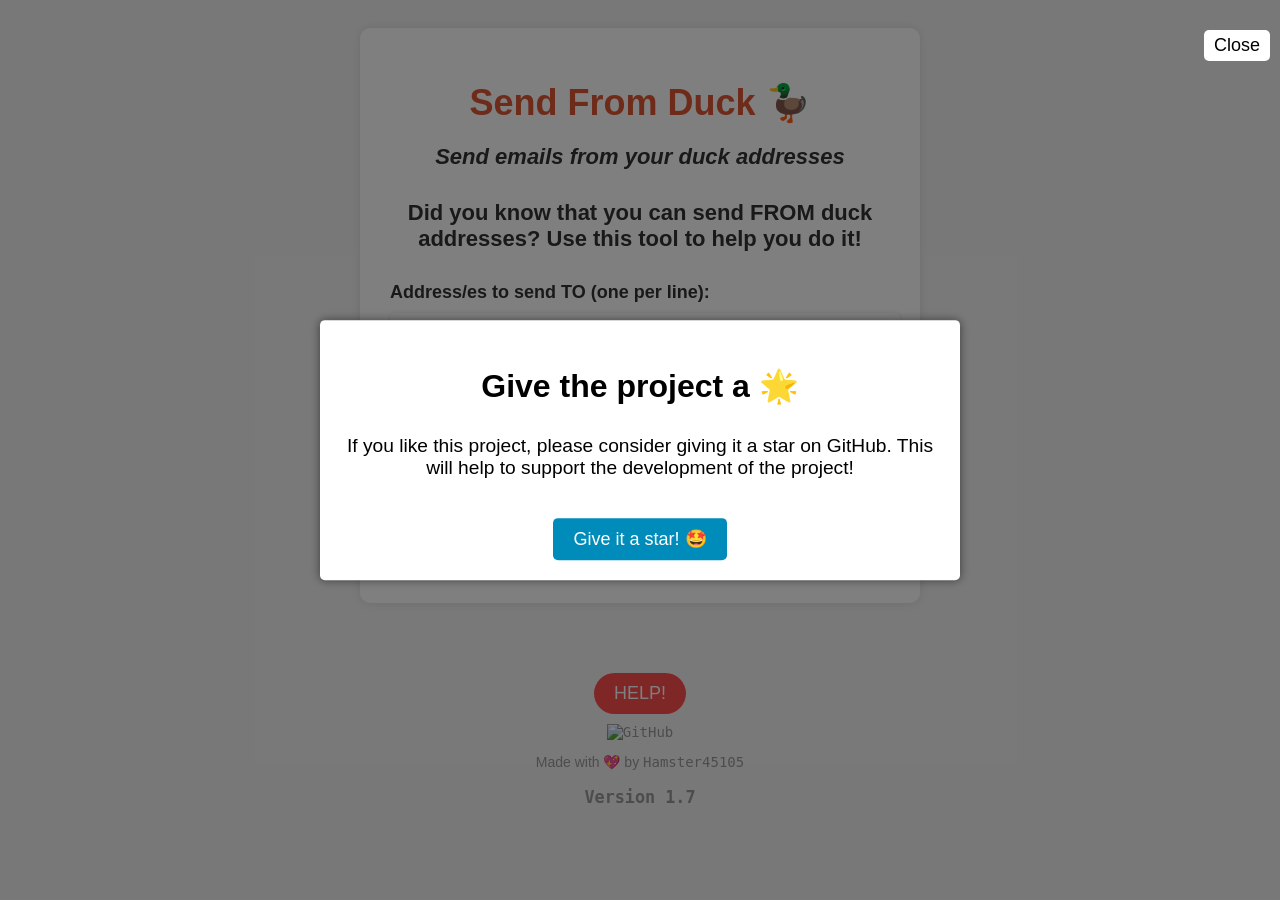
==== index.html @ b2c47b0f "Initial commit" ====
<!DOCTYPE html>
<html lang="en">
<html>
    <head>
        <title>Send From Duck | Send emails FROM your duck addresses</title>
        <link rel="icon" href="favicon.ico" type="image/x-icon">
        <meta name="viewport" content="width=device-width, initial-scale=1.0">
        <link rel="stylesheet" href="./styles/style.css">
        <link href="https://fonts.googleapis.com/css?family=Open+Sans" rel="stylesheet">
        <meta charset="UTF-8">
    </head>
    <body>
        <div class="container">
            <h1>Send From Duck 🦆</h1>
            <h2><i>Send emails from your duck addresses</i></h2>
            <h3>Did you know that you can send FROM duck addresses? Use this tool to help you do it!</h3>

            <div style="display: flex; flex-direction: column;">
                <label for="textbox1">Address/es to send TO (one per line):</label>
                <textarea id="textbox1" name="textbox1" placeholder="john@example.com" rows="1"></textarea>
                <label for="textbox2">Address to send FROM:</label>
                <div style="display: flex; flex-direction: row; align-items: center;">
                    <div style="display: flex; flex-direction: row; align-items: center; flex: 1; justify-content: flex-end;">
                        <input type="email" id="textbox2" name="textbox2" placeholder="samantha@duck.com" style="flex-grow: 1;">
                        <button onclick="openPopup()" style="margin-left: auto; margin-top: -35px; padding: 5px 5px; height: 30px; background-color: transparent;">
                            <img src="generate_icon.png" alt="Generate address" style="height: 175%; width: auto;">
                        </button>
                    </div>                    
                    
                    <div id="popup">
                        <div>
                            <h2>Generate Private Duck Address</h2>
                            <p>Enter your DuckDuckGo API key here. <a href='https://github.com/Hamster45105/SendFromDuck/wiki/Get-DDG-API-Key' target='_blank'>Click here to find out how to get it.</a></p>
                            <input type="password" id="popupInput">
                            <div>
                                <button id="generateButton" onclick="closePopup()">Generate</button>
                                <button onclick="document.getElementById('popup').style.display = 'none';">Cancel</button>
                            </div>
                        </div>
                    </div>

                    <div id="errorPopup">
                        <div>
                            <h2>Error</h2>
                            <p id="error-message">An error occurred</p>
                            <button onclick="closeErrorPopup()">Dismiss</button>
                        </div>
                    </div>

                    <div id="starPopup" class="star-popup">
                        <div class="star-popup-content">
                            <h2 class="star-popup-title">Give the project a 🌟</h2>
                            <p class="star-popup-text">If you like this project, please consider giving it a star on GitHub. This will help to support the development of the project!</p>
                            <button class="star-popup-button" onclick="window.open('https://github.com/Hamster45105/SendFromDuck', '_blank'); document.getElementById('starPopup').style.display = 'none';">Give it a star! 🤩</button>
                        </div>
                        <button class="star-popup-close" onclick="document.getElementById('starPopup').style.display = 'none';">Close</button>
                    </div>
                    </div>
                    <div id="loginLink" style="display: none;">
                        <label>Your special login URL:</label>
                        <input id="loginUrlDisplay" type="text" id="url" value="" readonly>
                        <div style="display: flex; align-items: center;">
                            <p style="color: #0074cc; text-decoration: underline; cursor: pointer; margin-right: 20px;">
                                <a href="https://github.com/Hamster45105/SendFromDuck/wiki/Functions#special-login-url" target='_blank'> Find out how this works</a>
                            </p>
                            <button id="copyLoginButton">Copy</button>
                        </div>
                    </div>
                    
                    <button onclick="combineText()">Create Address!</button>
                

            <div style="display: flex; flex-direction: column; align-items: center;" hidden>
                <p id="combinedText" style="font-size: 24px; font-weight: bold; margin-top: 20px; text-align: center;"></p>
            </div>
            <div style="display: flex; justify-content: center;">
                <button id="copyButton" onclick="copyToClipboard()" style="margin-top: 20px; background-color: #007bff; color: #fff; border: none; border-radius: 5px; padding: 10px 20px; cursor: pointer; text-align: center;" hidden>Copy to Clipboard</button>
                <button id="mailButton" onclick="sendEmail()" style="margin-top: 20px; margin-left: 10px; background-color: #007bff; color: #fff; border: none; border-radius: 5px; padding: 10px 20px; cursor: pointer; text-align: center;" hidden>Open in Mail</button>
            </div>
            <div id="importBanner" style="opacity: 0; transition: opacity 0.5s; position: fixed; bottom: 20px; right: 20px; background-color: #44c767; padding: 10px 20px; box-sizing: border-box; display: flex; justify-content: space-between; align-items: center; box-shadow: 0px 2px 15px rgba(0,0,0,0.1); border-radius: 15px;">
                <p style="margin: 0; font-size: 18px; color: #fff; font-weight: 500;">Your API key has been imported successfully!</p>
            </div>          
        </div>
        <script>
            let result;
            let errorTextbox;
            
            function combineText() {
                var textbox1Value = document.getElementById("textbox1").value;
                var textbox2Value = document.getElementById("textbox2").value;
                var emailRegex = /^[^\s@]+@[^\s@]+\.[^\s@]+$/;
                var duckEmailRegex = /^[^\s@]+@duck\.com$/;

                const textareaElement = document.getElementById("textbox1");
                var lines = textareaElement.value.split("\n");

                const nonEmptyLines = lines.filter(line => line.trim() !== "");
                const newValue = nonEmptyLines.join("\n");
                textareaElement.value = newValue;
                var lines = textareaElement.value.split("\n");


                var results = [];

                    for (let i = 0; i < lines.length; i++) {
                        if (!emailRegex.test(lines[i])) {
                            openErrorPopup(`"${lines[i]}" (on line ${i + 1}) is not a valid email address`);
                            errorTextbox = "textbox1";
                            return false;
                        }
                        var textbox1Parts = lines[i].split("@");
                        var combinedText = textbox1Parts[0] + "_at_" + textbox1Parts[1] + "_" + textbox2Value;
                        results.push(combinedText);
                    }

                    if (!duckEmailRegex.test(textbox2Value)) {
                        openErrorPopup("Please enter a valid duck address!");
                        errorTextbox = "textbox2";
                        return false;
                    }

                    result = results.join(",");
                
                
                copyButton.style.backgroundColor = "#007bff";
                copyButton.textContent = "Copy to Clipboard";

                if (lines.length === 1) {
                    document.getElementById("combinedText").innerHTML = result;
                } else {
                    var resultLines = result.split(",");
                    var resultNewText = resultLines.join("\n");
                    document.getElementById("combinedText").innerHTML = resultNewText;
                }

                if (!duckEmailRegex.test(textbox2Value)){
                    openErrorPopup("Please enter a valid duck address!");
                    return false;
                }
                var textbox1Parts = textbox1Value.split("@");
                var combinedText = textbox1Parts[0] + "_at_" + textbox1Parts[1] + "_" + textbox2Value;
                copyButton.style.backgroundColor = "#007bff";
                copyButton.textContent = "Copy to Clipboard";
                document.getElementById("combinedText").innerHTML = combinedText;
                document.getElementById("copyButton").removeAttribute("hidden");
                document.getElementById("mailButton").removeAttribute("hidden");
                document.getElementById("loginLink").style.display = "none";
            }

            function copyToClipboard() {
                const tempElement = document.createElement("textarea");
                tempElement.value = result;
                document.body.appendChild(tempElement);
                tempElement.select();
                document.execCommand("copy");
                document.body.removeChild(tempElement);
                copyButton.style.backgroundColor = "#6fc134";
                copyButton.textContent = "Copied!";
            }

            function sendEmail() {
                const mailtoLink = `mailto:${result}`;
                window.location.href = mailtoLink;
            }

            function openPopup() {
                document.getElementById("popupInput").value = localStorage.getItem("apiKey"); 
                document.getElementById("popup").style.display = "block";
                popupInput.focus();
            }

            function openErrorPopup(errorMessage) {
                document.getElementById("combinedText").innerHTML = "";
                document.getElementById("textbox2").blur();
                document.getElementById("copyButton").setAttribute("hidden", true);
                document.getElementById("mailButton").setAttribute("hidden", true);
                document.getElementById("error-message").innerHTML = errorMessage;
                document.getElementById("errorPopup").style.display = "block";
                document.getElementById("popupInput").blur();
            }
            
            async function closePopup() {
                var emailAddresses;
                var duckAddress;
                const cookieValue = localStorage.getItem("loginAddress");
                const generatedKey = localStorage.getItem("loginAddressKey");
                const apiKey = document.getElementById("popupInput").value;
                const button = document.getElementById("generateButton")

                button.textContent = "Generating...";
                button.disabled = true;
                button.style.backgroundColor = "#808080";
                
                if (cookieValue !== null && generatedKey == apiKey) {
                    emailAddresses = cookieValue;
                    localStorage.removeItem("loginAddress");
                    duckAddress = emailAddresses + "@duck.com";
                } else {
                    emailAddresses = await postEmailAddresses(apiKey);
                    duckAddress = emailAddresses.address + "@duck.com";
                }
                
                document.getElementById("textbox2").value = duckAddress;
                localStorage.setItem("apiKey", apiKey);
                button.textContent = "Generate";
                button.disabled = false;
                button.style.backgroundColor = "#007bff";
                document.getElementById("popup").style.display = "none";
                
                document.getElementById("loginUrlDisplay").value = "https://hamster45105.github.io/SendFromDuck/auth.html?key=" + apiKey;
                document.getElementById("loginLink").style.display = "block";
                document.getElementById("copyLoginButton").style.backgroundColor = "#4CAF50";
                document.getElementById("copyLoginButton").textContent = "Copy";

            }
            async function postEmailAddresses(apiKey) {
                const url = "https://corsproxy.io/?https://quack.duckduckgo.com/api/email/addresses";
                const button = document.getElementById("generateButton")

                const requestInit = {
                    method: "POST",
                    headers: {
                    Authorization: `Bearer ${apiKey}`,
                    "Content-Type": "application/json",
                    "x-cors-api-key": 'KEY_HERE'
                    },
                };
                const response = await fetch(url, requestInit);
                if (response.status === 401) {
                    openErrorPopup("Invalid DuckDuckGo API Key!");
                    button.textContent = "Generate";
                    button.disabled = false;
                    button.style.backgroundColor = "#008cba";
                    return null;
                }
                const json = await response.json();
                return json;
            } 
            function showStarPopup() {
            if (!localStorage.getItem("popupShown")) {
                document.getElementById("starPopup").style.display = "block";
                localStorage.setItem("popupShown", true);
            }
            }
            function pageLoad() {
                showStarPopup();
                document.getElementById("textbox1").value = "";
                document.getElementById("textbox2").value = "";


                const urlParams = new URLSearchParams(window.location.search);
                const resizeValue = urlParams.get('resize');
                const imported = urlParams.get('imported');

                if (resizeValue === 'true') {
                    textbox1.style.resize = 'vertical';
                }
                if (imported === 'true') {
                    const importBanner = document.getElementById('importBanner');
                    importBanner.style.display = 'flex';
                    importBanner.style.opacity = '1';

                    // Remove 'imported' parameter from the URL
                    urlParams.delete('imported');
                    window.history.replaceState({}, '', `${location.pathname}?${urlParams}`);

                    // Hide the banner after 10 seconds
                    setTimeout(function() {
                        importBanner.style.opacity = '0';
                    }, 10000);
                }

                var urlField = document.getElementById("loginUrlDisplay");
                var copyLoginButton = document.getElementById("copyLoginButton");

                copyLoginButton.onclick = function() {
                    urlField.select();
                    document.execCommand("copy");
                    copyLoginButton.style.backgroundColor = "#6fc134";
                    copyLoginButton.textContent = "Copied!";
                }

                fetch('latest_version.txt')
                .then(response => response.text())
                .then(data => {
                    let versionTextbox = document.getElementById('footer_version');
                    versionTextbox.innerHTML = `<a href="https://github.com/Hamster45105/SendFromDuck/releases/tag/v` + data + `" target='_blank'>Version ` + data + `</a>`;                
                })
                .catch((error) => {
                    console.error('Error:', error);
                });
            }
            function closeErrorPopup() {
                document.getElementById("errorPopup").style.display = "none";
                // check if popup is open
                if (document.getElementById("popup").style.display === "block") {
                    document.getElementById("popupInput").focus();
                } else {
                    document.getElementById(errorTextbox).focus();
                }
                decreaseTextAreaSize();
            }
            function increaseTextAreaSize() {
                document.getElementById("textbox1").rows += 1;
            }
            function decreaseTextAreaSize() {
                var numRows = document.getElementById("textbox1").rows;
                var newNumLines = document.getElementById("textbox1").value.split("\n").length;
                if (newNumLines < numRows) {
                    textbox1.rows = newNumLines;
                }
            }

        window.addEventListener("load", pageLoad);

        // Keyboard shortcuts
        document.addEventListener("keydown", function(event) {
            if (event.keyCode === 13 && !event.ctrlKey && !event.altKey && !event.shiftKey) {
                if (errorPopup.style.display === "block") {
                    event.preventDefault();
                    errorPopup.style.display = "none";
                        setTimeout(function() {
                            closeErrorPopup();
                        }, 0);          
                }
                if (document.activeElement === document.getElementById("popupInput")) {
                    closePopup();
                }
                if (document.activeElement === document.getElementById("textbox2")) {
                    combineText();
                }
                if (document.activeElement === document.getElementById("textbox1")) {
                    document.getElementById("textbox1").rows += 1;
                }
            }
        });

        textbox1.addEventListener("input", function() {
            decreaseTextAreaSize();
        });

        </script>
        <script type="text/javascript" src="//translate.google.com/translate_a/element.js?cb=googleTranslateElementInit"></script>
        <script type="text/javascript">
            function googleTranslateElementInit() {
              new google.translate.TranslateElement({pageLanguage: 'en'}, 'google_translate_element');
            }
        </script>
        </div>
    
    <footer>
    <div id="google_translate_element"></div>
    <button onclick="window.open('https://github.com/Hamster45105/SendFromDuck/wiki', '_blank')" style="border-radius: 55px; background-color: #ff4d4d;">HELP!</button>    <div style="margin-top: 10px;">
    <a href="https://github.com/Hamster45105/SendFromDuck" target="_blank"><img src="https://img.shields.io/github/stars/Hamster45105/SendFromDuck?style=social" alt="GitHub"></a>
    <p>Made with 💖 by <a href="https://github.com/Hamster45105" target='_blank'>Hamster45105</a></p>
    <p id="footer_version" style="font-size: 1.2em; font-weight: bold;"> <a href="https://github.com/Hamster45105/SendFromDuck/releases/latest" target='_blank'>Version --loading--</a></p>
            </body>
        </html>
    </body>
</html>
---- styles/style.css ----
/** General Styles **/

body {
  background-color: #f2f2f2;
  font-family: Arial, sans-serif;
  padding: 20px;
}

label {
  font-size: 18px;
  font-weight: bold;
  color: #333;
  margin-right: 10px;
  margin-bottom: 10px;
  display: block;
}

input[type="email"],
textarea,
input[type="text"] {
  font-family: "Open Sans", sans-serif;
  padding: 10px;
  border-radius: 5px;
  border: none;
  box-shadow: 0 0 5px rgba(0, 0, 0, 0.1);
  font-size: 16px;
  margin-bottom: 20px;
  width: 100%;
}

textarea {
  resize: none;
  height: auto;
  padding-right: 0px;
}

input[type="password"] {
  padding: 10px;
  border: 2px solid #ccc;
  border-radius: 5px;
  font-size: 16px;
  outline: none;
}

input[type="password"]:focus {
  border-color: #007bff;
  box-shadow: 0 0 5px #007bff;
}

button {
  background-color: #4caf50;
  color: white;
  padding: 10px 20px;
  border: none;
  border-radius: 5px;
  cursor: pointer;
  font-size: 18px;
  margin-top: 20px;
}

button:hover {
  background-color: #3e8e41;
}

h1 {
  font-size: 36px;
  color: #df5734;
  margin-bottom: 20px;
  text-align: center;
}

h2,
h3 {
  font-size: 22px;
  color: #333;
  margin-bottom: 30px;
  text-align: center;
}

a {
  color: #007bff;
  text-decoration: none;
}

a:hover {
  color: #0056b3;
  text-decoration: underline;
}

/** Generate Address Popup **/

#popup {
  display: none;
  position: fixed;
  top: 0;
  left: 0;
  width: 100%;
  height: 100%;
  background-color: rgba(0, 0, 0, 0.5);
  z-index: 999;
}

#popup > div {
  position: absolute;
  top: 50%;
  left: 50%;
  transform: translate(-50%, -50%);
  background-color: #fff;
  padding: 20px;
  border-radius: 5px;
  text-align: center;
}

#popup h2 {
  font-size: 24px;
}

#popup p {
  font-size: 16px;
}

#popupInput {
  width: 90%;
  padding: 10px;
}

#popup button {
  background-color: #008cba;
  color: #fff;
  border: none;
  padding: 10px 20px;
  border-radius: 5px;
  cursor: pointer;
  margin-top: 20px;
}

#popup button:nth-child(1) {
  background-color: #008cba;
}

#popup button:nth-child(2) {
  background-color: #f44336;
}

/** Footer **/

footer {
  margin-top: 50px;
  text-align: center;
  font-size: 14px;
  color: #999;
}

footer a {
  font-family: "Roboto Mono", monospace;
  color: #999;
  text-decoration: none;
}

footer a:hover {
  color: #333;
}

/** Star Popup **/

.star-popup {
  display: none;
  position: fixed;
  top: 0;
  left: 0;
  width: 100%;
  height: 100%;
  background-color: rgba(0, 0, 0, 0.5);
  z-index: 999;
  justify-content: center;
  align-items: center;
  text-align: center;
  padding: 20px;
  box-sizing: border-box;
}

.star-popup-content {
  position: absolute;
  top: 50%;
  left: 50%;
  transform: translate(-50%, -50%);
  background-color: #fff;
  padding: 20px;
  border-radius: 5px;
  text-align: center;
  box-shadow: 0px 0px 10px rgba(0, 0, 0, 0.5);
}

.star-popup-title {
  color: #000;
  font-size: 2em;
}

.star-popup-text {
  color: #000;
  font-size: 1.2em;
}

.star-popup-button {
  background-color: #008cba;
  color: #fff;
  border: none;
  padding: 10px 20px;
  border-radius: 5px;
  cursor: pointer;
}

.star-popup-close {
  position: absolute;
  top: 10px;
  right: 10px;
  background-color: #fff;
  color: #000;
  border: none;
  padding: 5px 10px;
  border-radius: 5px;
  cursor: pointer;
}

/** Error Popup **/

#errorPopup {
  display: none;
  position: fixed;
  top: 0;
  left: 0;
  width: 100%;
  height: 100%;
  background-color: rgba(0, 0, 0, 0.5);
  z-index: 999;
}

#errorPopup > div {
  position: absolute;
  top: 50%;
  left: 50%;
  transform: translate(-50%, -50%);
  background-color: #fff;
  padding: 20px;
  border-radius: 5px;
  text-align: center;
  box-shadow: 0px 0px 10px rgba(0, 0, 0, 0.5);
  animation: fade-in 0.5s ease-out;
}

#errorPopup h2 {
  color: #ff0000;
}

#errorPopup #error-message {
  color: #ff0000;
}

#errorPopup button {
  background-color: #ff0000;
  color: #fff;
  border: none;
  padding: 10px 20px;
  border-radius: 5px;
  cursor: pointer;
}

@media screen and (max-width: 600px) {
  #importBanner {
    right: 0;
    bottom: 0;
  }
}

@media screen and (max-width: 600px) {
  #starPopup {
    padding: 10px;
    font-size: 14px;
  }
}

#combinedText {
  font-size: 20px;
  font-weight: bold;
  color: #333;
  margin-top: 20px;
  text-align: center;
}

.container {
  max-width: 500px;
  margin: 0 auto;
  background-color: #fff;
  border-radius: 10px;
  padding: 30px;
  box-shadow: 0 0 10px rgba(0, 0, 0, 0.1);
}
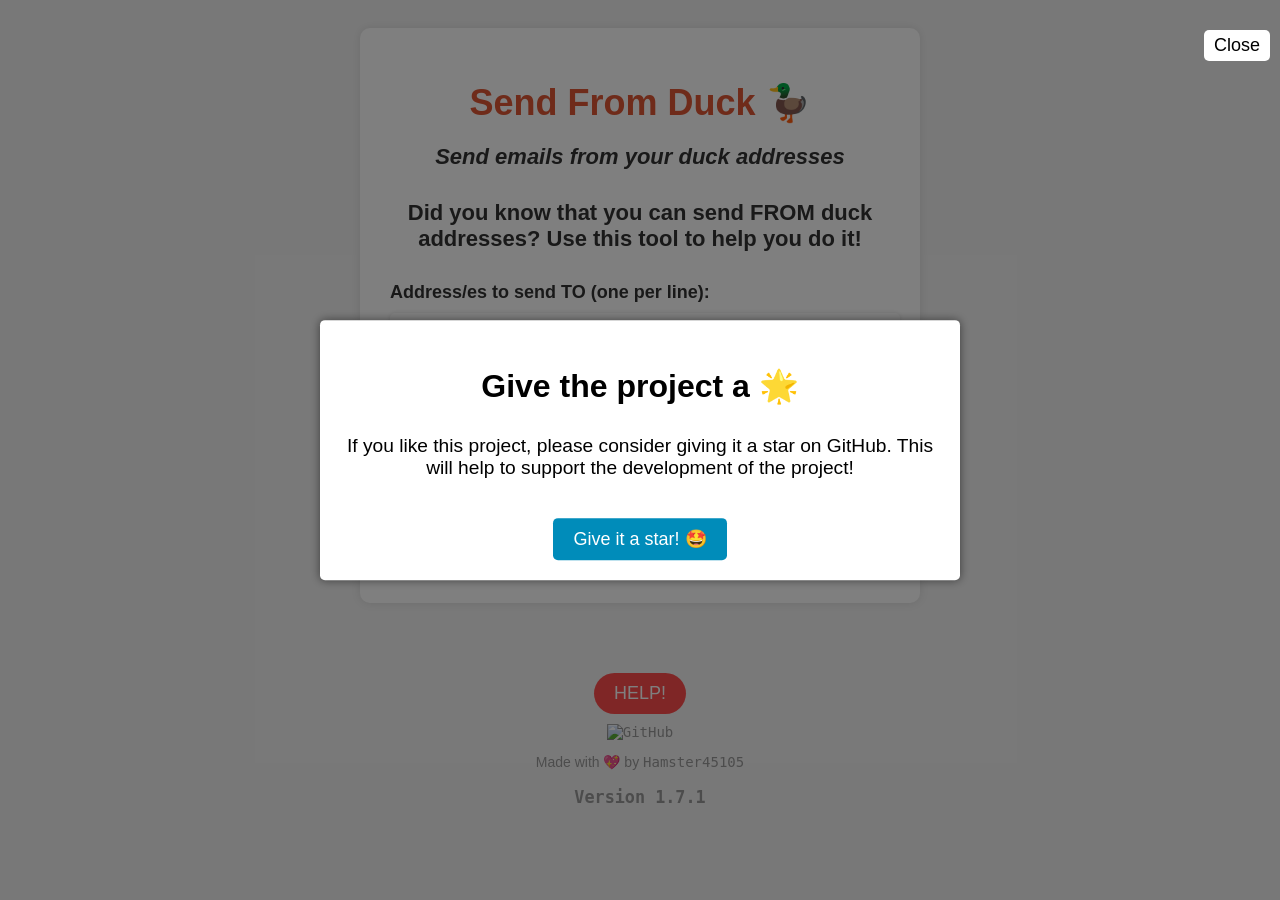
==== commit 247c0dce: "Format code" ====
--- a/index.html
+++ b/index.html
@@ -1,90 +1,109 @@
 <!DOCTYPE html>
 <html lang="en">
 <html>
-    <head>
-        <title>Send From Duck | Send emails FROM your duck addresses</title>
-        <link rel="icon" href="favicon.ico" type="image/x-icon">
-        <meta name="viewport" content="width=device-width, initial-scale=1.0">
-        <link rel="stylesheet" href="./styles/style.css">
-        <link href="https://fonts.googleapis.com/css?family=Open+Sans" rel="stylesheet">
-        <meta charset="UTF-8">
-    </head>
-    <body>
-        <div class="container">
-            <h1>Send From Duck 🦆</h1>
-            <h2><i>Send emails from your duck addresses</i></h2>
-            <h3>Did you know that you can send FROM duck addresses? Use this tool to help you do it!</h3>
-
-            <div style="display: flex; flex-direction: column;">
-                <label for="textbox1">Address/es to send TO (one per line):</label>
-                <textarea id="textbox1" name="textbox1" placeholder="john@example.com" rows="1"></textarea>
-                <label for="textbox2">Address to send FROM:</label>
-                <div style="display: flex; flex-direction: row; align-items: center;">
-                    <div style="display: flex; flex-direction: row; align-items: center; flex: 1; justify-content: flex-end;">
-                        <input type="email" id="textbox2" name="textbox2" placeholder="samantha@duck.com" style="flex-grow: 1;">
-                        <button onclick="openPopup()" style="margin-left: auto; margin-top: -35px; padding: 5px 5px; height: 30px; background-color: transparent;">
-                            <img src="generate_icon.png" alt="Generate address" style="height: 175%; width: auto;">
-                        </button>
-                    </div>                    
-                    
-                    <div id="popup">
+
+<head>
+    <title>Send From Duck | Send emails FROM your duck addresses</title>
+    <link rel="icon" href="favicon.ico" type="image/x-icon">
+    <meta name="viewport" content="width=device-width, initial-scale=1.0">
+    <link rel="stylesheet" href="./styles/style.css">
+    <link href="https://fonts.googleapis.com/css?family=Open+Sans" rel="stylesheet">
+    <meta charset="UTF-8">
+</head>
+
+<body>
+    <div class="container">
+        <h1>Send From Duck 🦆</h1>
+        <h2><i>Send emails from your duck addresses</i></h2>
+        <h3>Did you know that you can send FROM duck addresses? Use this tool to help you do it!</h3>
+
+        <div style="display: flex; flex-direction: column;">
+            <label for="textbox1">Address/es to send TO (one per line):</label>
+            <textarea id="textbox1" name="textbox1" placeholder="john@example.com" rows="1"></textarea>
+            <label for="textbox2">Address to send FROM:</label>
+            <div style="display: flex; flex-direction: row; align-items: center;">
+                <div
+                    style="display: flex; flex-direction: row; align-items: center; flex: 1; justify-content: flex-end;">
+                    <input type="email" id="textbox2" name="textbox2" placeholder="samantha@duck.com"
+                        style="flex-grow: 1;">
+                    <button onclick="openPopup()"
+                        style="margin-left: auto; margin-top: -35px; padding: 5px 5px; height: 30px; background-color: transparent;">
+                        <img src="generate_icon.png" alt="Generate address" style="height: 175%; width: auto;">
+                    </button>
+                </div>
+
+                <div id="popup">
+                    <div>
+                        <h2>Generate Private Duck Address</h2>
+                        <p>Enter your DuckDuckGo API key here. <a
+                                href='https://github.com/Hamster45105/SendFromDuck/wiki/Get-DDG-API-Key'
+                                target='_blank'>Click here to find out how to get it.</a></p>
+                        <input type="password" id="popupInput">
                         <div>
-                            <h2>Generate Private Duck Address</h2>
-                            <p>Enter your DuckDuckGo API key here. <a href='https://github.com/Hamster45105/SendFromDuck/wiki/Get-DDG-API-Key' target='_blank'>Click here to find out how to get it.</a></p>
-                            <input type="password" id="popupInput">
-                            <div>
-                                <button id="generateButton" onclick="closePopup()">Generate</button>
-                                <button onclick="document.getElementById('popup').style.display = 'none';">Cancel</button>
-                            </div>
+                            <button id="generateButton" onclick="closePopup()">Generate</button>
+                            <button onclick="document.getElementById('popup').style.display = 'none';">Cancel</button>
                         </div>
                     </div>
-
-                    <div id="errorPopup">
-                        <div>
-                            <h2>Error</h2>
-                            <p id="error-message">An error occurred</p>
-                            <button onclick="closeErrorPopup()">Dismiss</button>
-                        </div>
+                </div>
+
+                <div id="errorPopup">
+                    <div>
+                        <h2>Error</h2>
+                        <p id="error-message">An error occurred</p>
+                        <button onclick="closeErrorPopup()">Dismiss</button>
                     </div>
-
-                    <div id="starPopup" class="star-popup">
-                        <div class="star-popup-content">
-                            <h2 class="star-popup-title">Give the project a 🌟</h2>
-                            <p class="star-popup-text">If you like this project, please consider giving it a star on GitHub. This will help to support the development of the project!</p>
-                            <button class="star-popup-button" onclick="window.open('https://github.com/Hamster45105/SendFromDuck', '_blank'); document.getElementById('starPopup').style.display = 'none';">Give it a star! 🤩</button>
-                        </div>
-                        <button class="star-popup-close" onclick="document.getElementById('starPopup').style.display = 'none';">Close</button>
+                </div>
+
+                <div id="starPopup" class="star-popup">
+                    <div class="star-popup-content">
+                        <h2 class="star-popup-title">Give the project a 🌟</h2>
+                        <p class="star-popup-text">If you like this project, please consider giving it a star on GitHub.
+                            This will help to support the development of the project!</p>
+                        <button class="star-popup-button"
+                            onclick="window.open('https://github.com/Hamster45105/SendFromDuck', '_blank'); document.getElementById('starPopup').style.display = 'none';">Give
+                            it a star! 🤩</button>
                     </div>
-                    </div>
-                    <div id="loginLink" style="display: none;">
-                        <label>Your special login URL:</label>
-                        <input id="loginUrlDisplay" type="text" id="url" value="" readonly>
-                        <div style="display: flex; align-items: center;">
-                            <p style="color: #0074cc; text-decoration: underline; cursor: pointer; margin-right: 20px;">
-                                <a href="https://github.com/Hamster45105/SendFromDuck/wiki/Functions#special-login-url" target='_blank'> Find out how this works</a>
-                            </p>
-                            <button id="copyLoginButton">Copy</button>
-                        </div>
-                    </div>
-                    
-                    <button onclick="combineText()">Create Address!</button>
-                
+                    <button class="star-popup-close"
+                        onclick="document.getElementById('starPopup').style.display = 'none';">Close</button>
+                </div>
+            </div>
+            <div id="loginLink" style="display: none;">
+                <label>Your special login URL:</label>
+                <input id="loginUrlDisplay" type="text" id="url" value="" readonly>
+                <div style="display: flex; align-items: center;">
+                    <p style="color: #0074cc; text-decoration: underline; cursor: pointer; margin-right: 20px;">
+                        <a href="https://github.com/Hamster45105/SendFromDuck/wiki/Functions#special-login-url"
+                            target='_blank'> Find out how this works</a>
+                    </p>
+                    <button id="copyLoginButton">Copy</button>
+                </div>
+            </div>
+
+            <button onclick="combineText()">Create Address!</button>
+
 
             <div style="display: flex; flex-direction: column; align-items: center;" hidden>
-                <p id="combinedText" style="font-size: 24px; font-weight: bold; margin-top: 20px; text-align: center;"></p>
+                <p id="combinedText" style="font-size: 24px; font-weight: bold; margin-top: 20px; text-align: center;">
+                </p>
             </div>
             <div style="display: flex; justify-content: center;">
-                <button id="copyButton" onclick="copyToClipboard()" style="margin-top: 20px; background-color: #007bff; color: #fff; border: none; border-radius: 5px; padding: 10px 20px; cursor: pointer; text-align: center;" hidden>Copy to Clipboard</button>
-                <button id="mailButton" onclick="sendEmail()" style="margin-top: 20px; margin-left: 10px; background-color: #007bff; color: #fff; border: none; border-radius: 5px; padding: 10px 20px; cursor: pointer; text-align: center;" hidden>Open in Mail</button>
-            </div>
-            <div id="importBanner" style="opacity: 0; transition: opacity 0.5s; position: fixed; bottom: 20px; right: 20px; background-color: #44c767; padding: 10px 20px; box-sizing: border-box; display: flex; justify-content: space-between; align-items: center; box-shadow: 0px 2px 15px rgba(0,0,0,0.1); border-radius: 15px;">
-                <p style="margin: 0; font-size: 18px; color: #fff; font-weight: 500;">Your API key has been imported successfully!</p>
-            </div>          
+                <button id="copyButton" onclick="copyToClipboard()"
+                    style="margin-top: 20px; background-color: #007bff; color: #fff; border: none; border-radius: 5px; padding: 10px 20px; cursor: pointer; text-align: center;"
+                    hidden>Copy to Clipboard</button>
+                <button id="mailButton" onclick="sendEmail()"
+                    style="margin-top: 20px; margin-left: 10px; background-color: #007bff; color: #fff; border: none; border-radius: 5px; padding: 10px 20px; cursor: pointer; text-align: center;"
+                    hidden>Open in Mail</button>
+            </div>
+            <div id="importBanner"
+                style="opacity: 0; transition: opacity 0.5s; position: fixed; bottom: 20px; right: 20px; background-color: #44c767; padding: 10px 20px; box-sizing: border-box; display: flex; justify-content: space-between; align-items: center; box-shadow: 0px 2px 15px rgba(0,0,0,0.1); border-radius: 15px;">
+                <p style="margin: 0; font-size: 18px; color: #fff; font-weight: 500;">Your API key has been imported
+                    successfully!</p>
+            </div>
         </div>
         <script>
             let result;
             let errorTextbox;
-            
+
             function combineText() {
                 var textbox1Value = document.getElementById("textbox1").value;
                 var textbox2Value = document.getElementById("textbox2").value;
@@ -102,26 +121,26 @@
 
                 var results = [];
 
-                    for (let i = 0; i < lines.length; i++) {
-                        if (!emailRegex.test(lines[i])) {
-                            openErrorPopup(`"${lines[i]}" (on line ${i + 1}) is not a valid email address`);
-                            errorTextbox = "textbox1";
-                            return false;
-                        }
-                        var textbox1Parts = lines[i].split("@");
-                        var combinedText = textbox1Parts[0] + "_at_" + textbox1Parts[1] + "_" + textbox2Value;
-                        results.push(combinedText);
-                    }
-
-                    if (!duckEmailRegex.test(textbox2Value)) {
-                        openErrorPopup("Please enter a valid duck address!");
-                        errorTextbox = "textbox2";
+                for (let i = 0; i < lines.length; i++) {
+                    if (!emailRegex.test(lines[i])) {
+                        openErrorPopup(`"${lines[i]}" (on line ${i + 1}) is not a valid email address`);
+                        errorTextbox = "textbox1";
                         return false;
                     }
-
-                    result = results.join(",");
-                
-                
+                    var textbox1Parts = lines[i].split("@");
+                    var combinedText = textbox1Parts[0] + "_at_" + textbox1Parts[1] + "_" + textbox2Value;
+                    results.push(combinedText);
+                }
+
+                if (!duckEmailRegex.test(textbox2Value)) {
+                    openErrorPopup("Please enter a valid duck address!");
+                    errorTextbox = "textbox2";
+                    return false;
+                }
+
+                result = results.join(",");
+
+
                 copyButton.style.backgroundColor = "#007bff";
                 copyButton.textContent = "Copy to Clipboard";
 
@@ -133,7 +152,7 @@
                     document.getElementById("combinedText").innerHTML = resultNewText;
                 }
 
-                if (!duckEmailRegex.test(textbox2Value)){
+                if (!duckEmailRegex.test(textbox2Value)) {
                     openErrorPopup("Please enter a valid duck address!");
                     return false;
                 }
@@ -164,7 +183,7 @@
             }
 
             function openPopup() {
-                document.getElementById("popupInput").value = localStorage.getItem("apiKey"); 
+                document.getElementById("popupInput").value = localStorage.getItem("apiKey");
                 document.getElementById("popup").style.display = "block";
                 popupInput.focus();
             }
@@ -178,7 +197,7 @@
                 document.getElementById("errorPopup").style.display = "block";
                 document.getElementById("popupInput").blur();
             }
-            
+
             async function closePopup() {
                 var emailAddresses;
                 var duckAddress;
@@ -190,7 +209,7 @@
                 button.textContent = "Generating...";
                 button.disabled = true;
                 button.style.backgroundColor = "#808080";
-                
+
                 if (cookieValue !== null && generatedKey == apiKey) {
                     emailAddresses = cookieValue;
                     localStorage.removeItem("loginAddress");
@@ -199,14 +218,14 @@
                     emailAddresses = await postEmailAddresses(apiKey);
                     duckAddress = emailAddresses.address + "@duck.com";
                 }
-                
+
                 document.getElementById("textbox2").value = duckAddress;
                 localStorage.setItem("apiKey", apiKey);
                 button.textContent = "Generate";
                 button.disabled = false;
                 button.style.backgroundColor = "#007bff";
                 document.getElementById("popup").style.display = "none";
-                
+
                 document.getElementById("loginUrlDisplay").value = "https://hamster45105.github.io/SendFromDuck/auth.html?key=" + apiKey;
                 document.getElementById("loginLink").style.display = "block";
                 document.getElementById("copyLoginButton").style.backgroundColor = "#4CAF50";
@@ -220,9 +239,9 @@
                 const requestInit = {
                     method: "POST",
                     headers: {
-                    Authorization: `Bearer ${apiKey}`,
-                    "Content-Type": "application/json",
-                    "x-cors-api-key": 'KEY_HERE'
+                        Authorization: `Bearer ${apiKey}`,
+                        "Content-Type": "application/json",
+                        "x-cors-api-key": 'KEY_HERE'
                     },
                 };
                 const response = await fetch(url, requestInit);
@@ -235,12 +254,12 @@
                 }
                 const json = await response.json();
                 return json;
-            } 
+            }
             function showStarPopup() {
-            if (!localStorage.getItem("popupShown")) {
-                document.getElementById("starPopup").style.display = "block";
-                localStorage.setItem("popupShown", true);
-            }
+                if (!localStorage.getItem("popupShown")) {
+                    document.getElementById("starPopup").style.display = "block";
+                    localStorage.setItem("popupShown", true);
+                }
             }
             function pageLoad() {
                 showStarPopup();
@@ -265,7 +284,7 @@
                     window.history.replaceState({}, '', `${location.pathname}?${urlParams}`);
 
                     // Hide the banner after 10 seconds
-                    setTimeout(function() {
+                    setTimeout(function () {
                         importBanner.style.opacity = '0';
                     }, 10000);
                 }
@@ -273,7 +292,7 @@
                 var urlField = document.getElementById("loginUrlDisplay");
                 var copyLoginButton = document.getElementById("copyLoginButton");
 
-                copyLoginButton.onclick = function() {
+                copyLoginButton.onclick = function () {
                     urlField.select();
                     document.execCommand("copy");
                     copyLoginButton.style.backgroundColor = "#6fc134";
@@ -281,14 +300,14 @@
                 }
 
                 fetch('latest_version.txt')
-                .then(response => response.text())
-                .then(data => {
-                    let versionTextbox = document.getElementById('footer_version');
-                    versionTextbox.innerHTML = `<a href="https://github.com/Hamster45105/SendFromDuck/releases/tag/v` + data + `" target='_blank'>Version ` + data + `</a>`;                
-                })
-                .catch((error) => {
-                    console.error('Error:', error);
-                });
+                    .then(response => response.text())
+                    .then(data => {
+                        let versionTextbox = document.getElementById('footer_version');
+                        versionTextbox.innerHTML = `<a href="https://github.com/Hamster45105/SendFromDuck/releases/tag/v` + data + `" target='_blank'>Version ` + data + `</a>`;
+                    })
+                    .catch((error) => {
+                        console.error('Error:', error);
+                    });
             }
             function closeErrorPopup() {
                 document.getElementById("errorPopup").style.display = "none";
@@ -311,50 +330,58 @@
                 }
             }
 
-        window.addEventListener("load", pageLoad);
-
-        // Keyboard shortcuts
-        document.addEventListener("keydown", function(event) {
-            if (event.keyCode === 13 && !event.ctrlKey && !event.altKey && !event.shiftKey) {
-                if (errorPopup.style.display === "block") {
-                    event.preventDefault();
-                    errorPopup.style.display = "none";
-                        setTimeout(function() {
+            window.addEventListener("load", pageLoad);
+
+            // Keyboard shortcuts
+            document.addEventListener("keydown", function (event) {
+                if (event.keyCode === 13 && !event.ctrlKey && !event.altKey && !event.shiftKey) {
+                    if (errorPopup.style.display === "block") {
+                        event.preventDefault();
+                        errorPopup.style.display = "none";
+                        setTimeout(function () {
                             closeErrorPopup();
-                        }, 0);          
-                }
-                if (document.activeElement === document.getElementById("popupInput")) {
-                    closePopup();
-                }
-                if (document.activeElement === document.getElementById("textbox2")) {
-                    combineText();
-                }
-                if (document.activeElement === document.getElementById("textbox1")) {
-                    document.getElementById("textbox1").rows += 1;
-                }
-            }
-        });
-
-        textbox1.addEventListener("input", function() {
-            decreaseTextAreaSize();
-        });
+                        }, 0);
+                    }
+                    if (document.activeElement === document.getElementById("popupInput")) {
+                        closePopup();
+                    }
+                    if (document.activeElement === document.getElementById("textbox2")) {
+                        combineText();
+                    }
+                    if (document.activeElement === document.getElementById("textbox1")) {
+                        document.getElementById("textbox1").rows += 1;
+                    }
+                }
+            });
+
+            textbox1.addEventListener("input", function () {
+                decreaseTextAreaSize();
+            });
 
         </script>
-        <script type="text/javascript" src="//translate.google.com/translate_a/element.js?cb=googleTranslateElementInit"></script>
+        <script type="text/javascript"
+            src="//translate.google.com/translate_a/element.js?cb=googleTranslateElementInit"></script>
         <script type="text/javascript">
             function googleTranslateElementInit() {
-              new google.translate.TranslateElement({pageLanguage: 'en'}, 'google_translate_element');
+                new google.translate.TranslateElement({ pageLanguage: 'en' }, 'google_translate_element');
             }
         </script>
-        </div>
-    
+    </div>
+
     <footer>
-    <div id="google_translate_element"></div>
-    <button onclick="window.open('https://github.com/Hamster45105/SendFromDuck/wiki', '_blank')" style="border-radius: 55px; background-color: #ff4d4d;">HELP!</button>    <div style="margin-top: 10px;">
-    <a href="https://github.com/Hamster45105/SendFromDuck" target="_blank"><img src="https://img.shields.io/github/stars/Hamster45105/SendFromDuck?style=social" alt="GitHub"></a>
-    <p>Made with 💖 by <a href="https://github.com/Hamster45105" target='_blank'>Hamster45105</a></p>
-    <p id="footer_version" style="font-size: 1.2em; font-weight: bold;"> <a href="https://github.com/Hamster45105/SendFromDuck/releases/latest" target='_blank'>Version --loading--</a></p>
-            </body>
-        </html>
-    </body>
+        <div id="google_translate_element"></div>
+        <button onclick="window.open('https://github.com/Hamster45105/SendFromDuck/wiki', '_blank')"
+            style="border-radius: 55px; background-color: #ff4d4d;">HELP!</button>
+        <div style="margin-top: 10px;">
+            <a href="https://github.com/Hamster45105/SendFromDuck" target="_blank"><img
+                    src="https://img.shields.io/github/stars/Hamster45105/SendFromDuck?style=social" alt="GitHub"></a>
+            <p>Made with 💖 by <a href="https://github.com/Hamster45105" target='_blank'>Hamster45105</a></p>
+            <p id="footer_version" style="font-size: 1.2em; font-weight: bold;"> <a
+                    href="https://github.com/Hamster45105/SendFromDuck/releases/latest" target='_blank'>Version
+                    --loading--</a></p>
+</body>
+
+</html>
+</body>
+
 </html>
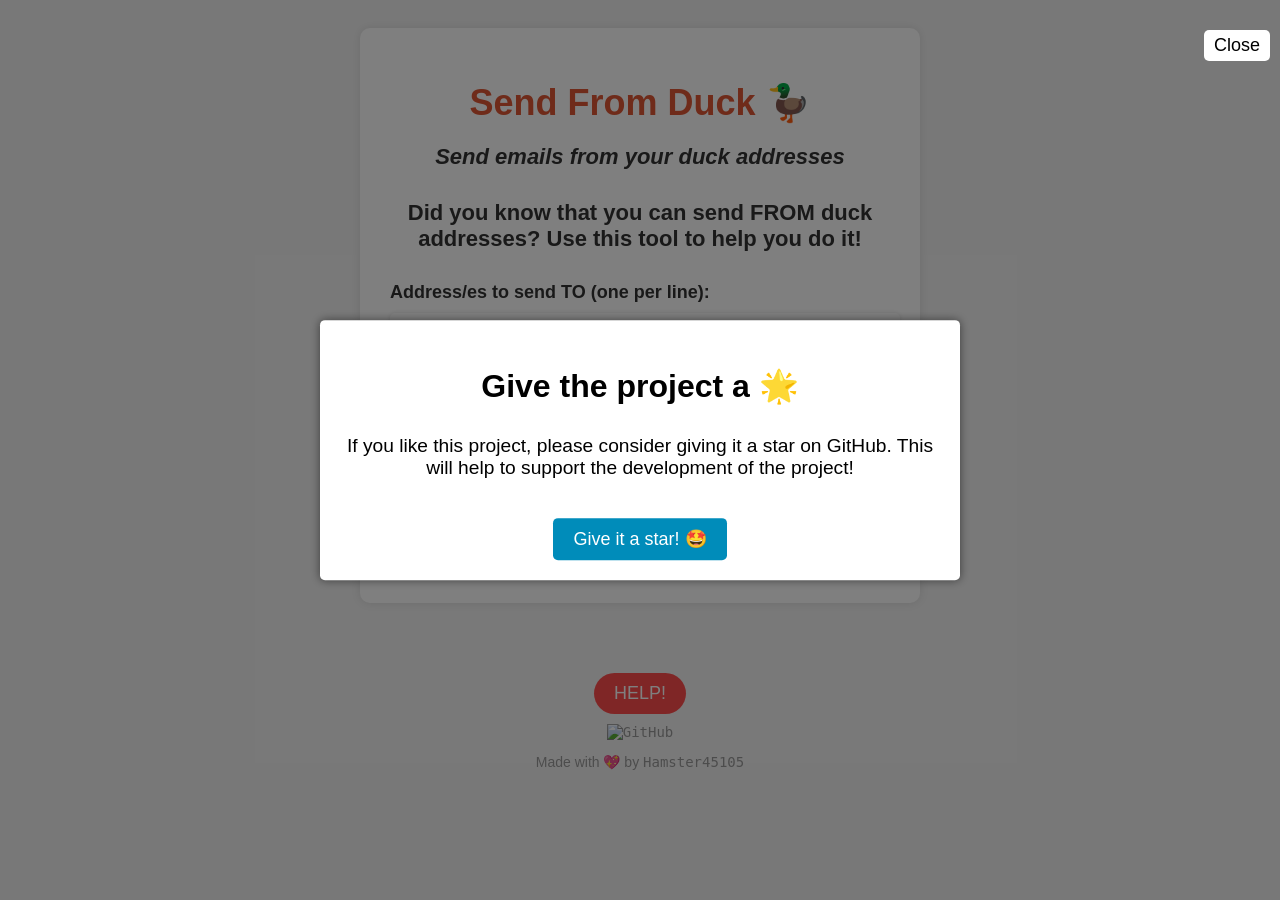
==== commit e4cce3e2: "Initial commit on new repo" ====
--- a/index.html
+++ b/index.html
@@ -226,24 +226,24 @@
                 button.style.backgroundColor = "#007bff";
                 document.getElementById("popup").style.display = "none";
 
-                document.getElementById("loginUrlDisplay").value = "https://hamster45105.github.io/SendFromDuck/auth.html?key=" + apiKey;
+                document.getElementById("loginUrlDisplay").value = window.location.origin + "/auth.html?key=" + apiKey;
                 document.getElementById("loginLink").style.display = "block";
                 document.getElementById("copyLoginButton").style.backgroundColor = "#4CAF50";
                 document.getElementById("copyLoginButton").textContent = "Copy";
 
             }
             async function postEmailAddresses(apiKey) {
-                const url = "https://corsproxy.io/?https://quack.duckduckgo.com/api/email/addresses";
-                const button = document.getElementById("generateButton")
+                const url = "/api/generate_address";
+                const button = document.getElementById("generateButton");
 
                 const requestInit = {
                     method: "POST",
                     headers: {
-                        Authorization: `Bearer ${apiKey}`,
-                        "Content-Type": "application/json",
-                        "x-cors-api-key": 'KEY_HERE'
+                        "Content-Type": "application/json"
                     },
+                    body: JSON.stringify({ apiKey: apiKey })
                 };
+
                 const response = await fetch(url, requestInit);
                 if (response.status === 401) {
                     openErrorPopup("Invalid DuckDuckGo API Key!");
@@ -298,16 +298,6 @@
                     copyLoginButton.style.backgroundColor = "#6fc134";
                     copyLoginButton.textContent = "Copied!";
                 }
-
-                fetch('latest_version.txt')
-                    .then(response => response.text())
-                    .then(data => {
-                        let versionTextbox = document.getElementById('footer_version');
-                        versionTextbox.innerHTML = `<a href="https://github.com/Hamster45105/SendFromDuck/releases/tag/v` + data + `" target='_blank'>Version ` + data + `</a>`;
-                    })
-                    .catch((error) => {
-                        console.error('Error:', error);
-                    });
             }
             function closeErrorPopup() {
                 document.getElementById("errorPopup").style.display = "none";
@@ -376,9 +366,6 @@
             <a href="https://github.com/Hamster45105/SendFromDuck" target="_blank"><img
                     src="https://img.shields.io/github/stars/Hamster45105/SendFromDuck?style=social" alt="GitHub"></a>
             <p>Made with 💖 by <a href="https://github.com/Hamster45105" target='_blank'>Hamster45105</a></p>
-            <p id="footer_version" style="font-size: 1.2em; font-weight: bold;"> <a
-                    href="https://github.com/Hamster45105/SendFromDuck/releases/latest" target='_blank'>Version
-                    --loading--</a></p>
 </body>
 
 </html>
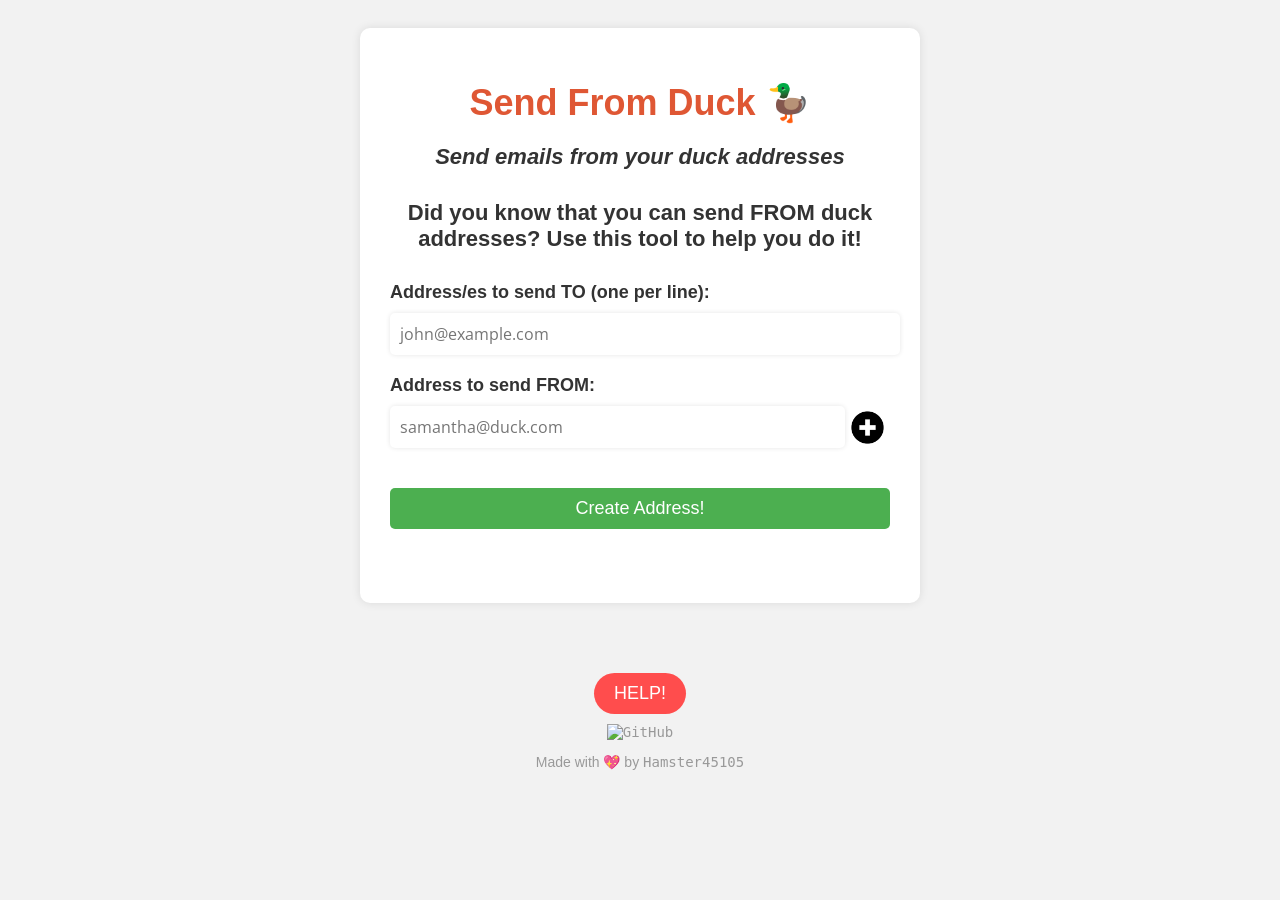
==== commit f84951de: "Remove star popup" ====
--- a/index.html
+++ b/index.html
@@ -54,18 +54,6 @@
                     </div>
                 </div>
 
-                <div id="starPopup" class="star-popup">
-                    <div class="star-popup-content">
-                        <h2 class="star-popup-title">Give the project a 🌟</h2>
-                        <p class="star-popup-text">If you like this project, please consider giving it a star on GitHub.
-                            This will help to support the development of the project!</p>
-                        <button class="star-popup-button"
-                            onclick="window.open('https://github.com/Hamster45105/SendFromDuck', '_blank'); document.getElementById('starPopup').style.display = 'none';">Give
-                            it a star! 🤩</button>
-                    </div>
-                    <button class="star-popup-close"
-                        onclick="document.getElementById('starPopup').style.display = 'none';">Close</button>
-                </div>
             </div>
             <div id="loginLink" style="display: none;">
                 <label>Your special login URL:</label>
@@ -105,64 +93,40 @@
             let errorTextbox;
 
             function combineText() {
-                var textbox1Value = document.getElementById("textbox1").value;
-                var textbox2Value = document.getElementById("textbox2").value;
-                var emailRegex = /^[^\s@]+@[^\s@]+\.[^\s@]+$/;
-                var duckEmailRegex = /^[^\s@]+@duck\.com$/;
-
-                const textareaElement = document.getElementById("textbox1");
-                var lines = textareaElement.value.split("\n");
-
-                const nonEmptyLines = lines.filter(line => line.trim() !== "");
-                const newValue = nonEmptyLines.join("\n");
-                textareaElement.value = newValue;
-                var lines = textareaElement.value.split("\n");
-
-
-                var results = [];
-
-                for (let i = 0; i < lines.length; i++) {
-                    if (!emailRegex.test(lines[i])) {
-                        openErrorPopup(`"${lines[i]}" (on line ${i + 1}) is not a valid email address`);
+                const textbox1 = document.getElementById("textbox1");
+                const textbox2 = document.getElementById("textbox2");
+                const combinedTextElement = document.getElementById("combinedText");
+                const copyButton = document.getElementById("copyButton");
+                const mailButton = document.getElementById("mailButton");
+                const emailRegex = /^[^\s@]+@[^\s@]+\.[^\s@]+$/;
+                const duckEmailRegex = /^[^\s@]+@duck\.com$/;
+
+                const lines = textbox1.value.split("\n").filter(line => line.trim() !== "");
+                textbox1.value = lines.join("\n");
+
+                if (!duckEmailRegex.test(textbox2.value)) {
+                    openErrorPopup("Please enter a valid duck address!");
+                    errorTextbox = "textbox2";
+                    return false;
+                }
+
+                const results = lines.map((line, index) => {
+                    if (!emailRegex.test(line)) {
+                        openErrorPopup(`"${line}" (on line ${index + 1}) is not a valid email address`);
                         errorTextbox = "textbox1";
                         return false;
                     }
-                    var textbox1Parts = lines[i].split("@");
-                    var combinedText = textbox1Parts[0] + "_at_" + textbox1Parts[1] + "_" + textbox2Value;
-                    results.push(combinedText);
-                }
-
-                if (!duckEmailRegex.test(textbox2Value)) {
-                    openErrorPopup("Please enter a valid duck address!");
-                    errorTextbox = "textbox2";
-                    return false;
-                }
+                    const [localPart, domain] = line.split("@");
+                    return `${localPart}_at_${domain}_${textbox2.value}`;
+                });
 
                 result = results.join(",");
-
-
                 copyButton.style.backgroundColor = "#007bff";
                 copyButton.textContent = "Copy to Clipboard";
 
-                if (lines.length === 1) {
-                    document.getElementById("combinedText").innerHTML = result;
-                } else {
-                    var resultLines = result.split(",");
-                    var resultNewText = resultLines.join("\n");
-                    document.getElementById("combinedText").innerHTML = resultNewText;
-                }
-
-                if (!duckEmailRegex.test(textbox2Value)) {
-                    openErrorPopup("Please enter a valid duck address!");
-                    return false;
-                }
-                var textbox1Parts = textbox1Value.split("@");
-                var combinedText = textbox1Parts[0] + "_at_" + textbox1Parts[1] + "_" + textbox2Value;
-                copyButton.style.backgroundColor = "#007bff";
-                copyButton.textContent = "Copy to Clipboard";
-                document.getElementById("combinedText").innerHTML = combinedText;
-                document.getElementById("copyButton").removeAttribute("hidden");
-                document.getElementById("mailButton").removeAttribute("hidden");
+                combinedTextElement.innerHTML = lines.length === 1 ? result : result.split(",").join("\n");
+                copyButton.removeAttribute("hidden");
+                mailButton.removeAttribute("hidden");
                 document.getElementById("loginLink").style.display = "none";
             }
 
@@ -178,14 +142,13 @@
             }
 
             function sendEmail() {
-                const mailtoLink = `mailto:${result}`;
-                window.location.href = mailtoLink;
+                window.location.href = `mailto:${result}`;
             }
 
             function openPopup() {
                 document.getElementById("popupInput").value = localStorage.getItem("apiKey");
                 document.getElementById("popup").style.display = "block";
-                popupInput.focus();
+                document.getElementById("popupInput").focus();
             }
 
             function openErrorPopup(errorMessage) {
@@ -199,52 +162,46 @@
             }
 
             async function closePopup() {
-                var emailAddresses;
-                var duckAddress;
-                const cookieValue = localStorage.getItem("loginAddress");
-                const generatedKey = localStorage.getItem("loginAddressKey");
                 const apiKey = document.getElementById("popupInput").value;
-                const button = document.getElementById("generateButton")
-
+                const button = document.getElementById("generateButton");
                 button.textContent = "Generating...";
                 button.disabled = true;
                 button.style.backgroundColor = "#808080";
 
-                if (cookieValue !== null && generatedKey == apiKey) {
+                let emailAddresses;
+                const cookieValue = localStorage.getItem("loginAddress");
+                const generatedKey = localStorage.getItem("loginAddressKey");
+
+                if (cookieValue && generatedKey === apiKey) {
                     emailAddresses = cookieValue;
                     localStorage.removeItem("loginAddress");
-                    duckAddress = emailAddresses + "@duck.com";
                 } else {
                     emailAddresses = await postEmailAddresses(apiKey);
-                    duckAddress = emailAddresses.address + "@duck.com";
-                }
-
+                }
+
+                const duckAddress = `${emailAddresses}@duck.com`;
                 document.getElementById("textbox2").value = duckAddress;
                 localStorage.setItem("apiKey", apiKey);
                 button.textContent = "Generate";
                 button.disabled = false;
                 button.style.backgroundColor = "#007bff";
                 document.getElementById("popup").style.display = "none";
-
-                document.getElementById("loginUrlDisplay").value = window.location.origin + "/auth.html?key=" + apiKey;
+                document.getElementById("loginUrlDisplay").value = `${window.location.origin}/auth.html?key=${apiKey}`;
                 document.getElementById("loginLink").style.display = "block";
                 document.getElementById("copyLoginButton").style.backgroundColor = "#4CAF50";
                 document.getElementById("copyLoginButton").textContent = "Copy";
-
-            }
+            }
+
             async function postEmailAddresses(apiKey) {
                 const url = "/api/generate_address";
                 const button = document.getElementById("generateButton");
 
-                const requestInit = {
+                const response = await fetch(url, {
                     method: "POST",
-                    headers: {
-                        "Content-Type": "application/json"
-                    },
-                    body: JSON.stringify({ apiKey: apiKey })
-                };
-
-                const response = await fetch(url, requestInit);
+                    headers: { "Content-Type": "application/json" },
+                    body: JSON.stringify({ apiKey })
+                });
+
                 if (response.status === 401) {
                     openErrorPopup("Invalid DuckDuckGo API Key!");
                     button.textContent = "Generate";
@@ -252,56 +209,40 @@
                     button.style.backgroundColor = "#008cba";
                     return null;
                 }
-                const json = await response.json();
-                return json;
-            }
-            function showStarPopup() {
-                if (!localStorage.getItem("popupShown")) {
-                    document.getElementById("starPopup").style.display = "block";
-                    localStorage.setItem("popupShown", true);
-                }
-            }
+
+                return await response.json();
+            }
+
             function pageLoad() {
-                showStarPopup();
                 document.getElementById("textbox1").value = "";
                 document.getElementById("textbox2").value = "";
 
-
                 const urlParams = new URLSearchParams(window.location.search);
-                const resizeValue = urlParams.get('resize');
-                const imported = urlParams.get('imported');
-
-                if (resizeValue === 'true') {
-                    textbox1.style.resize = 'vertical';
-                }
-                if (imported === 'true') {
+                if (urlParams.get('resize') === 'true') {
+                    document.getElementById("textbox1").style.resize = 'vertical';
+                }
+                if (urlParams.get('imported') === 'true') {
                     const importBanner = document.getElementById('importBanner');
                     importBanner.style.display = 'flex';
                     importBanner.style.opacity = '1';
-
-                    // Remove 'imported' parameter from the URL
                     urlParams.delete('imported');
                     window.history.replaceState({}, '', `${location.pathname}?${urlParams}`);
-
-                    // Hide the banner after 10 seconds
-                    setTimeout(function () {
-                        importBanner.style.opacity = '0';
-                    }, 10000);
-                }
-
-                var urlField = document.getElementById("loginUrlDisplay");
-                var copyLoginButton = document.getElementById("copyLoginButton");
-
-                copyLoginButton.onclick = function () {
+                    setTimeout(() => importBanner.style.opacity = '0', 10000);
+                }
+
+                const urlField = document.getElementById("loginUrlDisplay");
+                const copyLoginButton = document.getElementById("copyLoginButton");
+
+                copyLoginButton.onclick = () => {
                     urlField.select();
                     document.execCommand("copy");
                     copyLoginButton.style.backgroundColor = "#6fc134";
                     copyLoginButton.textContent = "Copied!";
                 }
             }
+
             function closeErrorPopup() {
                 document.getElementById("errorPopup").style.display = "none";
-                // check if popup is open
                 if (document.getElementById("popup").style.display === "block") {
                     document.getElementById("popupInput").focus();
                 } else {
@@ -309,12 +250,15 @@
                 }
                 decreaseTextAreaSize();
             }
+
             function increaseTextAreaSize() {
                 document.getElementById("textbox1").rows += 1;
             }
+
             function decreaseTextAreaSize() {
-                var numRows = document.getElementById("textbox1").rows;
-                var newNumLines = document.getElementById("textbox1").value.split("\n").length;
+                const textbox1 = document.getElementById("textbox1");
+                const numRows = textbox1.rows;
+                const newNumLines = textbox1.value.split("\n").length;
                 if (newNumLines < numRows) {
                     textbox1.rows = newNumLines;
                 }
@@ -322,32 +266,22 @@
 
             window.addEventListener("load", pageLoad);
 
-            // Keyboard shortcuts
             document.addEventListener("keydown", function (event) {
                 if (event.keyCode === 13 && !event.ctrlKey && !event.altKey && !event.shiftKey) {
-                    if (errorPopup.style.display === "block") {
+                    if (document.getElementById("errorPopup").style.display === "block") {
                         event.preventDefault();
-                        errorPopup.style.display = "none";
-                        setTimeout(function () {
-                            closeErrorPopup();
-                        }, 0);
+                        closeErrorPopup();
+                    } else if (document.activeElement === document.getElementById("popupInput")) {
+                        closePopup();
+                    } else if (document.activeElement === document.getElementById("textbox2")) {
+                        combineText();
+                    } else if (document.activeElement === document.getElementById("textbox1")) {
+                        increaseTextAreaSize();
                     }
-                    if (document.activeElement === document.getElementById("popupInput")) {
-                        closePopup();
-                    }
-                    if (document.activeElement === document.getElementById("textbox2")) {
-                        combineText();
-                    }
-                    if (document.activeElement === document.getElementById("textbox1")) {
-                        document.getElementById("textbox1").rows += 1;
-                    }
                 }
             });
 
-            textbox1.addEventListener("input", function () {
-                decreaseTextAreaSize();
-            });
-
+            document.getElementById("textbox1").addEventListener("input", decreaseTextAreaSize);
         </script>
         <script type="text/javascript"
             src="//translate.google.com/translate_a/element.js?cb=googleTranslateElementInit"></script>
